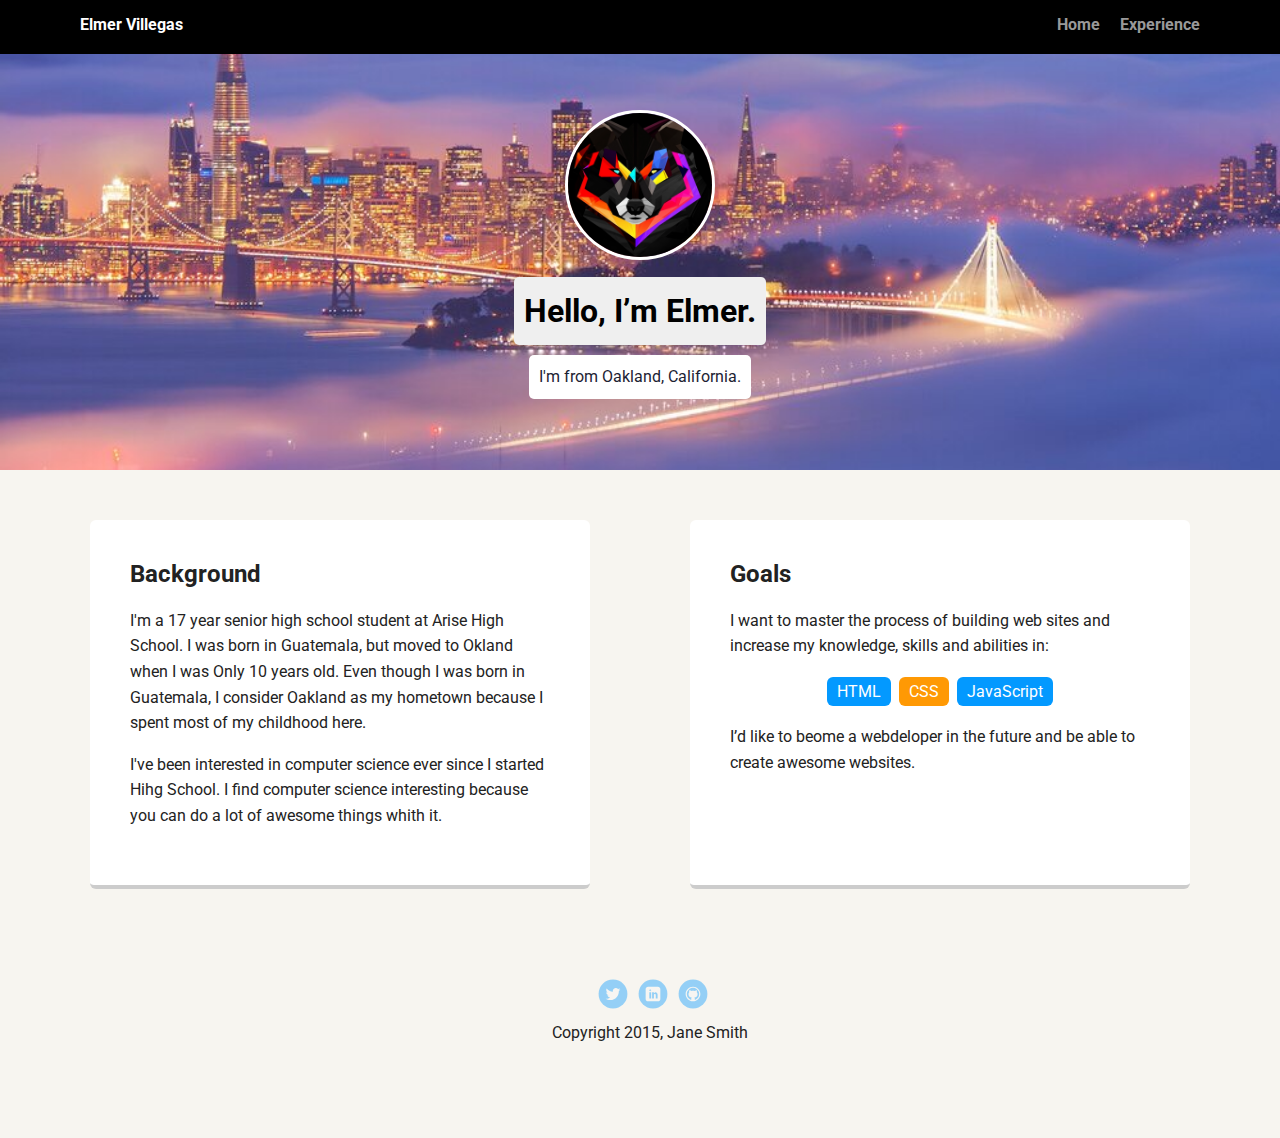
==== index.html @ b4f429a8 "Initial commit" ====
<!doctype html>
<html lang="en">
<head>
  <meta charset="utf-8">
  <title>Elmer's Profile</title>
  <meta name="viewport" content="width=device-width, initial-scale=1.0">
  <link rel="stylesheet" href="styles.css">
  <link href="https://fonts.googleapis.com/css?family=Muli%7CRoboto:400,300,500,700,900" rel="stylesheet"></head>
  <body>

    <div class="main-nav">
        <ul class="nav">
          <li class="name">Elmer Villegas</li>
          <li><a href="index.html">Home</a></li>
          <li><a href="Experience.html">Experience</a></li>
        </ul>
    </div>

    <header>
      <img src="images/wolf.png" alt="colorfu wolf" class="profile-image">
      <h1 class="tag name">Hello, I’m Elmer.</h1>
      <p class="tag location">I'm from Oakland, California.</p>
    </header>

    <main class="flex">
      <div class="card">
        <h2>Background</h2>
        <p>I'm a 17 year senior high school student at Arise High School. I was born in Guatemala, but moved to Okland when I was Only 10 years old. Even though I was born in Guatemala, I consider Oakland as my hometown because I spent most of my childhood here.</p>
        <p>I've been interested in computer science ever since I started Hihg School. I find computer science interesting because you can do a lot of awesome things whith it. </p>
      </div> 

      <div class="card">
        <h2>Goals</h2>
        <p>I want to master the process of building web sites and increase my knowledge, skills and abilities in:</p>
        <ul class="skills">
          <li>HTML</li>
          <li>CSS</li>
          <li>JavaScript</li>
        </ul>
        <p>I’d like to beome a webdeloper in the future and be able to create awesome websites.</p>
      </div> 

    </main>
    <footer>
      <ul>
        <li><a href="#" class="social twitter">Twitter</a></li>
        <li><a href="#" class="social linkedin">LinkedIn</a></li>
        <li><a href="#" class="social github">Github</a></li>
      </ul>
      <p class="copyright">Copyright 2015, Jane Smith</p>
    </footer>
  </body>
  </html>
---- styles.css ----
/* Global Layout Set-up */
* { 
  box-sizing: border-box;
}
  
body {
  margin: 0;
  padding: 0;
  text-align: center;
  font-family: 'Roboto', sans-serif;
  color: #222;
  background: #f7f5f0;
}
/* Link Styles */

a {
  text-decoration: none;
  color: #999;
}
a:hover {
  color: #6633ff;
}

/* Section Styles */

.main-nav {
  width: 100%;
  background:black ;
  min-height: 30px;
  padding: 10px;
  position: fixed;
  text-align: center;
}
.nav {
  display: flex;
  justify-content: space-around;
  font-weight: 700;
  list-style-type: none;
  margin: 0 auto;
  padding: 0;
}

.nav .name {
    display: block;
    margin-right: auto;
    color: white;
}
.nav li {
  padding: 5px 10px 10px 10px;
}
.nav a {
  transition: all .5s;
}
.nav a:hover {
  color: rgb(88, 159, 177)
}

header {
  text-align: center;
  background: url('images/San Francisco.jpg') no-repeat top center ;
  background-size: cover;
  overflow: hidden;
  padding-top: 60px;
}
header {
  line-height: 1.5;
}
header .profile-image {
  margin-top: 50px;
  width: 150px;
  height: 150px;
  border-radius: 50%;
  border: 3px solid white;
  transition: all .5s;
}
header .profile-image:hover {
  transform: scale(1.4) rotate(360deg);
}
.tag {
  background-color: #efefef;
  color: black;
  padding: 10px;
  border-radius: 5px;
  display: table;
  margin: 10px auto;
} 
.location {
  background-color: white;
  color: rgb(28, 35, 51);
}
.card {
  margin: 30px;
  padding: 20px 40px 40px;
  max-width: 500px;
  text-align: left;
  background: #fff;
  border-bottom: 4px solid #ccc;
  border-radius: 6px;
  transition: all .5s;
}
.card:hover {
  border-color: #0f79dd;
}

ul.skills {
  padding: 0;
  text-align: center;
}

.skills li {
  border-radius: 6px;
  display: inline-block;
  background: #ff9904;
  color: white;
  padding: 5px 10px;
  margin: 2px;
}

.skills li:nth-child(odd) {
  background: #0399ff;
}

footer {
  width: 100%;
  min-height: 30px;
  padding: 20px 0 40px 20px;
}

footer .copyright {
  top: -8px;
  font-size: .75em;
}

footer ul {
  list-style-type: none;
  margin: 0;
  padding: 0;
}

footer ul li {
  display: inline-block;
}

a.social {
  display: inline-block;
  text-indent: -9999px;
  margin-left: 5px;
  width: 30px;
  height: 30px;
  background-size: 30px 30px;
  opacity: .4;
  transition: all .5s;
}
a.twitter {
  background-image: url(images/twitter.svg);
}
a.linkedin {
  background-image: url(images/linkedin.svg);
}
a.github {
  background-image: url(images/github.svg);
}
a.social:hover {
  opacity: 1;
}
.clearfix {
  clear: both;
}

/* Styles for larger screens */
@media screen and (min-width: 720px) {
  
  .flex {
      display: -ms-flexbox;      /* TWEENER - IE 10 */
      display: flex; 
      max-width: 1200px;
      -ms-flex-pack: distribute;
      justify-content: space-around;
      margin: 0 auto;
  }

  header {
    min-height: 470px;
  }

  .nav {
    max-width: 1200px;
    padding: 0 30px;
  }


  main {
    padding-top: 20px;
  }

  main p {
    line-height: 1.6em;
  }

  footer {
    font-size: 1.3em;
    max-width: 1200px;
    margin: 40px auto;
  }

}
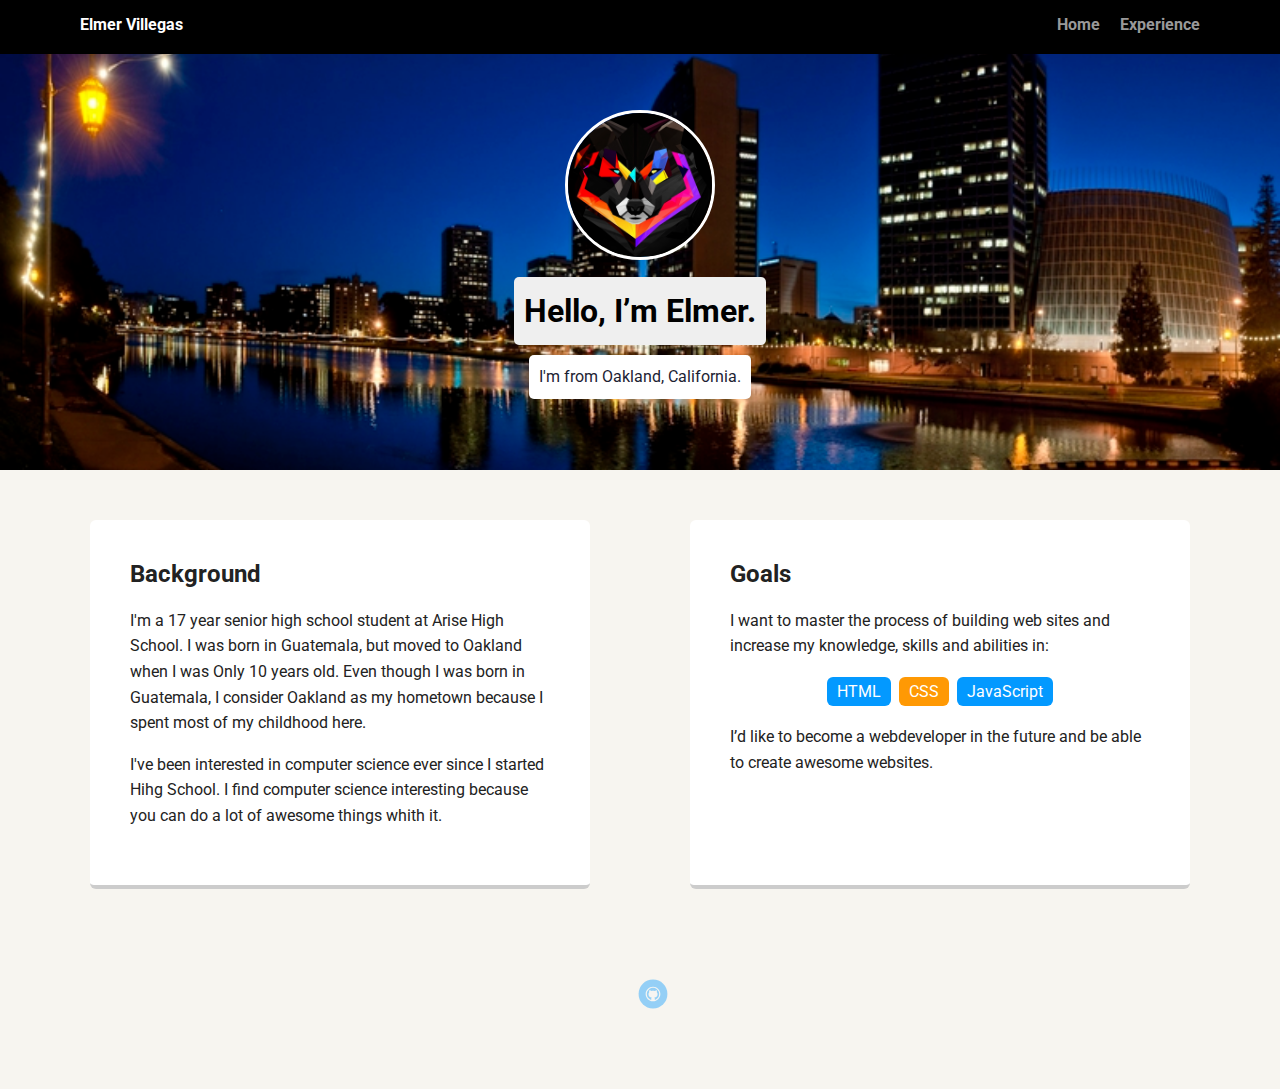
==== commit 952e566e: "My profile" ====
--- a/index.html
+++ b/index.html
@@ -25,7 +25,7 @@
     <main class="flex">
       <div class="card">
         <h2>Background</h2>
-        <p>I'm a 17 year senior high school student at Arise High School. I was born in Guatemala, but moved to Okland when I was Only 10 years old. Even though I was born in Guatemala, I consider Oakland as my hometown because I spent most of my childhood here.</p>
+        <p>I'm a 17 year senior high school student at Arise High School. I was born in Guatemala, but moved to Oakland when I was Only 10 years old. Even though I was born in Guatemala, I consider Oakland as my hometown because I spent most of my childhood here.</p>
         <p>I've been interested in computer science ever since I started Hihg School. I find computer science interesting because you can do a lot of awesome things whith it. </p>
       </div> 
 
@@ -37,17 +37,14 @@
           <li>CSS</li>
           <li>JavaScript</li>
         </ul>
-        <p>I’d like to beome a webdeloper in the future and be able to create awesome websites.</p>
+        <p>I’d like to become a webdeveloper in the future and be able to create awesome websites.</p>
       </div> 
 
     </main>
     <footer>
       <ul>
-        <li><a href="#" class="social twitter">Twitter</a></li>
-        <li><a href="#" class="social linkedin">LinkedIn</a></li>
-        <li><a href="#" class="social github">Github</a></li>
+        <li><a href="https://github.com/15Elmer" target="_blank" class="social github">Github</a></li>
       </ul>
-      <p class="copyright">Copyright 2015, Jane Smith</p>
     </footer>
   </body>
-  </html>
+  </html>--- a/styles.css
+++ b/styles.css
@@ -57,7 +57,7 @@
 
 header {
   text-align: center;
-  background: url('images/San Francisco.jpg') no-repeat top center ;
+  background: url('images/oakland\ night.jpg') no-repeat top center ;
   background-size: cover;
   overflow: hidden;
   padding-top: 60px;
@@ -151,12 +151,6 @@
   opacity: .4;
   transition: all .5s;
 }
-a.twitter {
-  background-image: url(images/twitter.svg);
-}
-a.linkedin {
-  background-image: url(images/linkedin.svg);
-}
 a.github {
   background-image: url(images/github.svg);
 }
